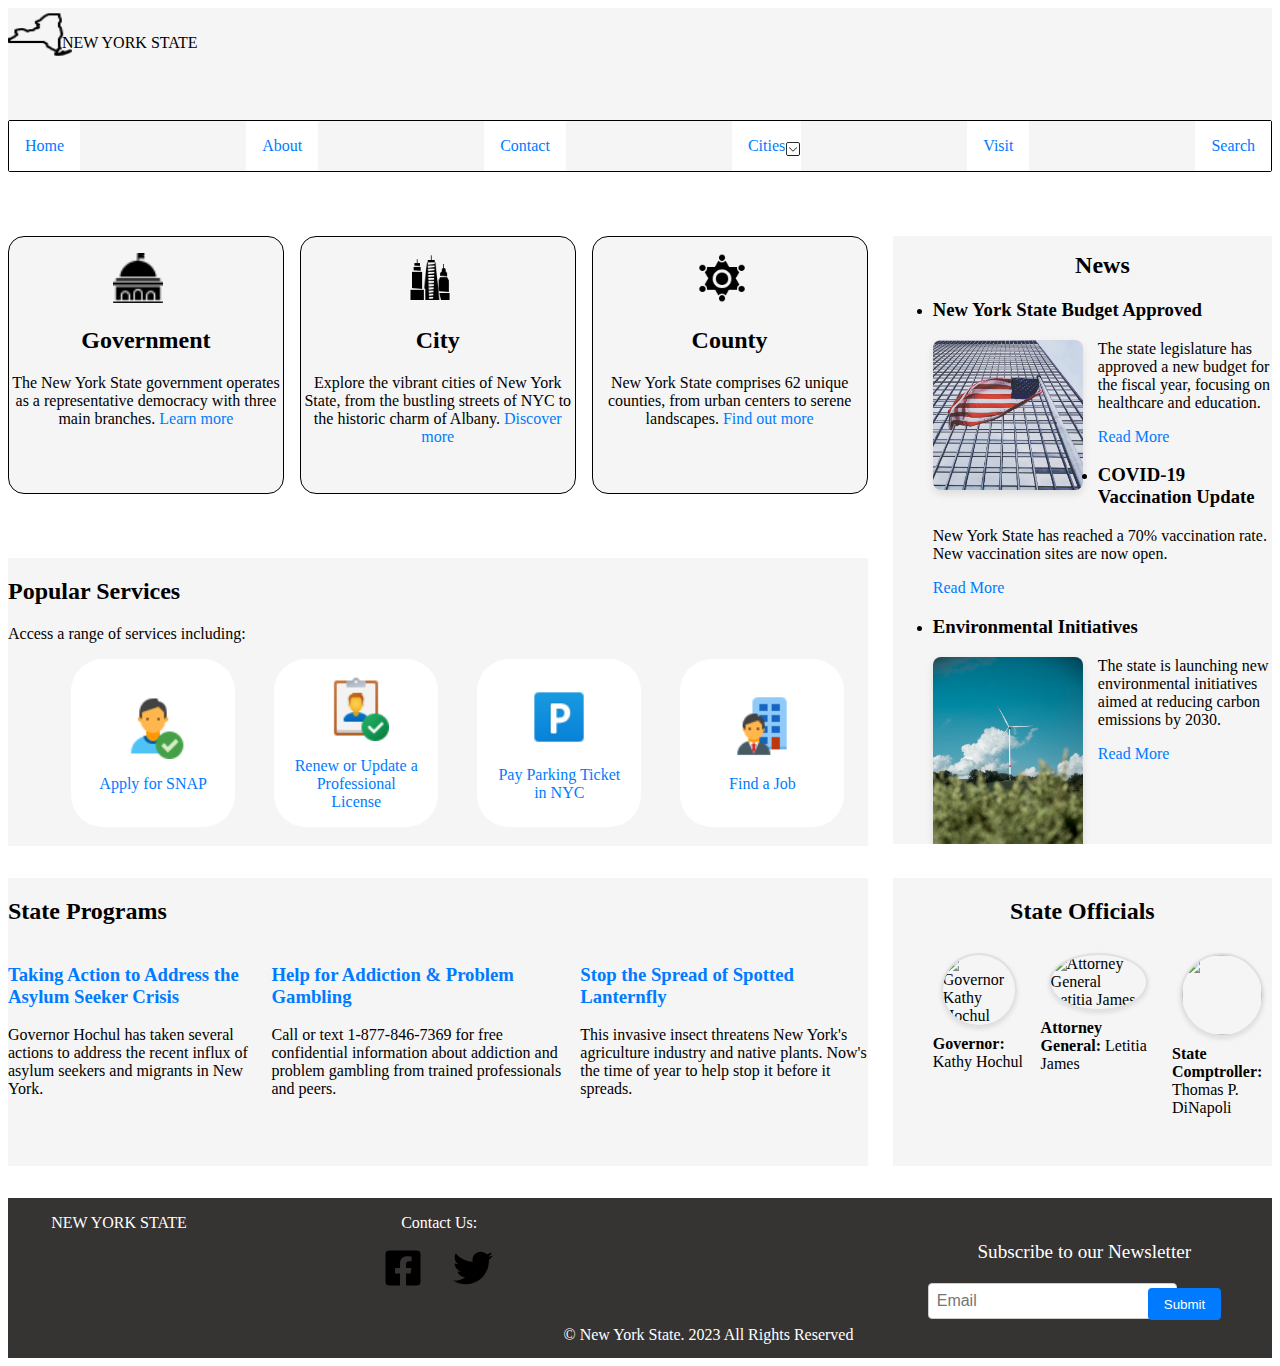
==== index.html @ fec56e37 "fixed" ====
<!DOCTYPE html>
<html lang="en">
<head>
    <meta charset="UTF-8">
    <meta name="viewport" content="width=device-width, initial-scale=1.0">
    <link rel="stylesheet" href="style.css"/>
    
    <link rel="stylesheet" href="https://cdnjs.cloudflare.com/ajax/libs/font-awesome/4.7.0/css/font-awesome.min.css">
    <title>New York State</title>
</head>
<!---------------------------Body Div ----------------------->

<body>
    <div class="main">
        <div class="div">
            <div class="header">
                <div class="image_div">
                    <img src="./Assets/icons8-nyc-50.png" alt="New New State" class="image" />
                    
                    <p>NEW YORK STATE</p>
                </div>
            </div>
            <nav id="nav">
                <li id="home"><a href="./index.html">Home</a></li>
                <li id="about" ><a href="./about.html">About</a></li>
                <li id="contact"><a href="./contact.html">Contact</a></li>
                <li id="cities" class="dropdown">
                    <a href="#" >Cities<img src="./Assets/icons8-drop-down-50.png" alt="dropdown" class="dropdown-image"/></a>
                    <div class="dropdown-content">
                        <a href="./albany.html">Albany</a>
                        <a href="./nyc.html">New York City</a>
                        <a href="./buffalo.html">Buffalo</a>
                    </div>
                </li>
                <li id="visit"><a href="./visit.html">Visit</a></li>
                <li id="search">Search</li>
            </nav>
            <section class="section">

<!---------------------------Main Div ----------------------->
                <div class="main_aside">
                    <div class="subdivision">

                        <!-- Government Section -->
                        <div class="first">
                            <img src="./Assets/icons8-government-32.png" alt="Government Icon" class="section-icon">
                            <h2>Government</h2>
                            <p>The New York State government operates as a representative democracy with three main branches. <a href="#gov-details">Learn more</a></p>
                        </div>
                    
                        <!-- City Section -->
                        <div class="second">
                            <img src="./Assets/icons8-nyc-64.png" alt="City Icon" class="section-icon">
                            <h2>City</h2>
                            <p>Explore the vibrant cities of New York State, from the bustling streets of NYC to the historic charm of Albany. <a href="#city-details">Discover more</a></p>
                        </div>
                    
                        <!-- County Section -->
                        <div class="third">
                            <img src="./Assets/icons8-sheriff-64.png" alt="County Icon" class="section-icon">
                            <h2>County</h2>
                            <p>New York State comprises 62 unique counties, from urban centers to serene landscapes. <a href="#county-details">Find out more</a></p>
                        </div>
                    
                    </div>

                  <!-- service div -->
                    <div class="info">
                        <div class="services">
                            <h2>Popular Services</h2>
                            <p>Access a range of services including:</p>
                                <ul class="service-list">
                                    <li class="service1"><img src="./Assets/icons8-apply-48.png" alt="" class="service-image"/><a href="#">Apply for SNAP</a></li>
                                    <li class="service1"><img src="./Assets/icons8-id-48.png" alt="" class="service-image"/><a href="#">Renew or Update a Professional License</a></li>
                                    <li class="service1"><img src="./Assets/icons8-parking-48.png" alt="" class="service-image"/><a href="#">Pay Parking Ticket in NYC</a></li>
                                    <li class="service1"><img src="./Assets/icons8-job-48.png" alt="" class="service-image"/><a href="#">Find a Job</a></li>
                                </ul>
                        </div>

                         <!-- program div -->
                        <div class="programs">
                            <h2>State Programs</h2>
                            <div class="program">
                                <div class="program-item1">
                                    <h3><a href="#">Taking Action to Address the Asylum Seeker Crisis</a></h3>
                                    <p>Governor Hochul has taken several actions to address the recent influx of asylum seekers and migrants in New York.</p>
                                </div>
                            
                                <div class="program-item2">
                                    <h3><a href="#">Help for Addiction & Problem Gambling</a></h3>
                                    <p>Call or text 1-877-846-7369 for free confidential information about addiction and problem gambling from trained professionals and peers.</p>
                                </div>
                            
                                <div class="program-item3">
                                    <h3><a href="#">Stop the Spread of Spotted Lanternfly</a></h3>
                                    <p>This invasive insect threatens New York's agriculture industry and native plants. Now's the time of year to help stop it before it spreads.</p>
                                </div>

                            </div>
                        
                        </div>
    
                    </div>
                </div>
<!---------------------------Aside Div ----------------------->
                <div class="aside">
                    
                        <ul>
                            <h2 class="news">News</h2>
                            <li>
                                <h3>New York State Budget Approved</h3>
                                <img src="./Assets/rabih-shasha-0ohKYBrHOKI-unsplash.jpg"  alt="" class="news-image"/>
                                <p>The state legislature has approved a new budget for the fiscal year, focusing on healthcare and education.</p>
                                <a href="https://www.assembly.ny.gov/2022budget/">Read More</a>
                            </li>
                            <li>
                                <h3>COVID-19 Vaccination Update</h3>
                                <img src="./Assets/pexels-edward-jenner-4031867.jpg"  alt="" class="news-image"/>
                                <p>New York State has reached a 70% vaccination rate. New vaccination sites are now open.</p>
                                <a href="https://usafacts.org/visualizations/covid-vaccine-tracker-states/state/new-york/">Read More</a>
                            </li>
                            <li>
                                <h3>Environmental Initiatives</h3>
                                <img src="./Assets/pexels-jan-kopřiva-3315512.jpg"  alt="" class="news-image"/>
                                <p>The state is launching new environmental initiatives aimed at reducing carbon emissions by 2030.</p>
                                <a href="https://www.governor.ny.gov/news/governor-hochul-unveils-cap-and-invest-program-reduce-greenhouse-gas-emissions-and-combat">Read More</a>
                            </li>
                        </ul>
                </div>
                <div class="officials">
                    <h2>State Officials</h2>
                    <ul class="official">
                        <li>
                            <img src="https://www.governor.ny.gov/sites/default/files/styles/square_extra_large/public/2023-01/GovKathyHochul_FeatureBio_Photo.jpg?h=8a7fc05e&itok=4vPzTHmf" alt="Governor Kathy Hochul" class="official-image" />
                            <strong>Governor:</strong> Kathy Hochul
                        </li>
                        <li>
                            <img src="https://ag.ny.gov/sites/default/files/styles/xl_2x/public/2023-01/LetitiaJames.jpg?itok=g_IX0FD-" alt="Attorney General Letitia James" class="official-image" />
                            <strong>Attorney General:</strong> Letitia James
                        </li>
                        <li>
                            <img src="https://www.osc.state.ny.us/files/about/image/tpd-high-res-2100x1500px.jpg" class="official-image" />
                            <strong>State Comptroller:</strong> Thomas P. DiNapoli
                        </li>
                    </ul>
                </div>
            </section>
            
<!---------------------------Footer Div ----------------------->
            <footer class="footer">
                <div class="name">
                    <p>NEW YORK STATE</p>
                </div>
                <div class="contact">
                    <p>Contact Us:</p>
                    <svg class="social1" xmlns="http://www.w3.org/2000/svg" viewBox="0 0 448 512"><!--! Font Awesome Pro 6.4.2 by @fontawesome - https://fontawesome.com License - https://fontawesome.com/license (Commercial License) Copyright 2023 Fonticons, Inc. --><path d="M400 32H48A48 48 0 0 0 0 80v352a48 48 0 0 0 48 48h137.25V327.69h-63V256h63v-54.64c0-62.15 37-96.48 93.67-96.48 27.14 0 55.52 4.84 55.52 4.84v61h-31.27c-30.81 0-40.42 19.12-40.42 38.73V256h68.78l-11 71.69h-57.78V480H400a48 48 0 0 0 48-48V80a48 48 0 0 0-48-48z"/></svg>
                    <svg class="social2" xmlns="http://www.w3.org/2000/svg" viewBox="0 0 512 512"><!--! Font Awesome Pro 6.4.2 by @fontawesome - https://fontawesome.com License - https://fontawesome.com/license (Commercial License) Copyright 2023 Fonticons, Inc. --><path d="M459.37 151.716c.325 4.548.325 9.097.325 13.645 0 138.72-105.583 298.558-298.558 298.558-59.452 0-114.68-17.219-161.137-47.106 8.447.974 16.568 1.299 25.34 1.299 49.055 0 94.213-16.568 130.274-44.832-46.132-.975-84.792-31.188-98.112-72.772 6.498.974 12.995 1.624 19.818 1.624 9.421 0 18.843-1.3 27.614-3.573-48.081-9.747-84.143-51.98-84.143-102.985v-1.299c13.969 7.797 30.214 12.67 47.431 13.319-28.264-18.843-46.781-51.005-46.781-87.391 0-19.492 5.197-37.36 14.294-52.954 51.655 63.675 129.3 105.258 216.365 109.807-1.624-7.797-2.599-15.918-2.599-24.04 0-57.828 46.782-104.934 104.934-104.934 30.213 0 57.502 12.67 76.67 33.137 23.715-4.548 46.456-13.32 66.599-25.34-7.798 24.366-24.366 44.833-46.132 57.827 21.117-2.273 41.584-8.122 60.426-16.243-14.292 20.791-32.161 39.308-52.628 54.253z"/></svg>
                    <img />
                    <img />
                </div>
                <div class="legal">
                    <p>© New York State. 2023 All Rights Reserved</p>
                </div>
                <div class="subscribe">
                    <p>Subscribe to our Newsletter</p>
                    <input
                    placeholder="Email"
                    type="email"
                     />
                    <button class="button">Submit</button>
                </div>
            </footer>
        </div>

    </div>

<script src="./script.js">  
</script>

</body>
</html>
---- style.css ----
.main{
    background-color: white;
    overflow-x: hidden;
    scroll-behavior: smooth;
}

.header{
    position: relative;
    background-color: #F5F5F5 ;
    height: 7rem;
}
.header p{
    position: absolute;
    top:10px;
    left: 54px;
}

.image{
    width: 64px;
    height: 53px;

}
.image-flag{
    position: absolute;
    width: 74px;
    height: 70%;
    right: 2rem;
}
#nav{
    display: flex;
    justify-content: space-between;
    background-color: #F5F5F5;
    border-radius: 2px;
    list-style: none;
    border: 1px solid black;
    color: #007BFF;
    list-style: none;
    cursor: pointer;
   
}

#home, #about, #contact, #visit, #search, #cities{
    position: relative;
    background-color: #ffffff;
    padding: 1rem;
}
a {
    color: #007BFF; 
    text-decoration: none; 
}
a:hover{
    text-decoration:overline;
}
.dropdown-content {
    display: none;    
}
.dropdown-image{
    position: absolute;
    top: 1.25rem;
    right: 0;
   
    width: 1rem;
}

.section{
    position: relative;


}
.subdivision {
    display: flex;
    gap: 1rem;
    width: 68%;
    margin-top: 4rem;
}
.subdivision a{
    text-decoration: none; 
    color: #007BFF;
    
}

.first, .second, .third {
    background-color: #F5F5F5;
    flex: 1; 
    height: 15rem;
    border: 1px solid black; 
    border-radius: 1rem;
    padding-top: 1rem;
    text-align: center;
    overflow: scroll;
}
.section-icon {
    width: 50px;
    height: 50px;
    margin-right: 1rem;
}

.info{
    display: flex;
    flex-direction: column;
    justify-content: flex-start;
    margin-top: 0;
}
.services{
    background-color: #F5F5F5;
    margin-bottom: 2rem;
    margin-top: 4rem;
    height: 15rem;
    width: 68%;
    padding-bottom: 3rem;
    gap: 1rem;
    overflow: hidden;

}
.service-list{
    display: flex;
    flex-direction: row;
    justify-content:space-evenly;
    gap: 1rem;
    list-style: none;
    margin: 0rem;

}
.service1 {
    background-color: #ffffff;
    border-radius: 2rem;
    height: auto; 
    width: 20%; 
    text-align: center;
    padding: 1rem; 
    box-sizing: border-box; 
    display: flex; 
    flex-direction: column; 
    align-items: center; 
    justify-content: center; 
}
.service1:hover {
    box-shadow: 0 4px 8px rgba(0, 0, 0, 0.1); 
    transform: translateY(-5px); 
    transition: all 0.3s ease; 
}

.service-image {
    width: 50%; 
    height: auto; 
    margin-bottom: 1rem; 
}

.service1 a {
    text-decoration: none; 
    color: #007BFF; 
    font-weight: 500; 
}

.service1 a:hover {
    text-decoration: underline; 
}

.programs{
    background-color: #F5F5F5;
    height: 15rem;
    width: 68%;
    padding-bottom: 3rem;

}
.program{
    display: flex;
    flex-direction: row;
    justify-content:space-between;
    overflow: scroll;
    margin-bottom: 0rem;
    gap: 1rem;

}
.program a {
    text-decoration: none; 
    color: #007BFF; 
}
.aside{
    position: absolute;
    background-color: #F5F5F5;
    display: flex;
    justify-content: center;
    top: 0px;
    right: 0px;
    height: 34rem;
    width:30%;
    padding-bottom: 4rem;
    overflow: scroll;

}
.aside a {
    text-decoration: none; 
    color: #007BFF; 
}
.news{
    text-align: center;
    margin-top: 0;

}
.news-image {
    width: 150px; 
    height: auto; 
    margin-right: 15px; 
    float: left; 
    border-radius: 8px; 
    box-shadow: 0 4px 8px rgba(0, 0, 0, 0.1); 
}


.news li {
    padding-bottom: 10px; 
    border-bottom: 1px solid #e0e0e0; 
    margin-bottom: 15px; 
}

.news li:last-child {
    border-bottom: none; 
}




.officials{
    position: absolute;
    background-color: #F5F5F5;
    bottom: 0px;
    right: 0px;
    height: 15rem;
    width:30%;
    padding-bottom: 3rem;
    overflow: scroll;

}
.officials h2{
    text-align: center;
}
.official{
    display: flex;
    justify-content:flex-start;
    gap: 1rem;
    list-style: none;
}
.official-image {
    width: 5rem;
    height: 5rem;
    object-fit: cover;       
    margin: 0.5rem;          
    border-radius: 50%;      
    box-shadow: 0 2px 5px rgba(0, 0, 0, 0.1); 
    border: 2px solid #e0e0e0; 
    transition: transform 0.3s ease; 
}

.official-image:hover {
    transform: scale(1.1);   
}



.footer{
    width: 100%;
    height: 10rem;
    color: white;
    display: flex;
    flex-direction: row;
    justify-content: space-around;
    margin-top: 2rem;
    background-color: #363333;
}
.name{
    font: bold;
    

}
.contact{
    position: relative;
    padding-left: 8rem;

    

}
.social1{
    position: absolute;
    left: 100px;
    width: 60px;
    height: 40px;
}
.social2{
    position: absolute;
    left: 170px;
    width: 60px;
    height: 40px;
}
.legal{
    margin-top: 7rem;
}
.subscribe{
    position: relative;
    display: flex;
    flex-direction: column;
    align-items: center;
    justify-content: center;
    margin-top: 10px;
    font-family: 'Times New Roman', Times, serif;
    font-size: larger;
}
.subscribe p{
    margin-top: 10px;
}
.subscribe input[type="email"]{

    width: 80%; 
    padding: 0.5rem; 
    margin-bottom: 1rem; 
    margin-right: 4rem;
    border: 1px solid #ccc; 
    border-radius: 4px; 
    font-size: 1rem; 
    
}
.button{
    position: absolute;
    height: 2rem;
   
    background-color: #007BFF; 
    color: #ffffff; 
    padding: 0.5rem 1rem; 
    border: none; 
    border-radius: 4px; 
        
    cursor: pointer; 
    transition: background-color 0.3s; 
    top: 5rem;
    left: 12rem; 

}

.button:hover{
    background-color: #F5F5F5;
    color: black;

}





@media screen and (max-width: 600px) {
    .header {
        height: auto;
        padding: 1rem;
    }
    .image {
        width: 48px;
        height: 40px;
        margin: 0 auto;
    }
    .header p {
        top: auto;
        left: 50%;
        transform: translateX(-50%);
    }

    #nav {
        flex-direction: column;
        align-items: center;
        gap: 0.5rem;
        padding-top: 1rem;
    }
    #home, #about, #contact, #visit, #search {
        padding: 0.5rem;
        width: 100%;
        text-align: center;
    }

    .subdivision {
        flex-direction: column;
        align-items: center;
        gap: 2rem;
        width: 100%;
        padding: 1rem;
    }
    .first, .second, .third {
        width: 90%;
        height: auto;
        padding: 1rem;
    }
    .services, .programs {
        width: 90%;
        padding: 1rem;
    }
    .service1 {
        width: 100%;
        margin-bottom: 1rem;
    }

    .aside {
        position: static;
        margin-top: 6rem;
        width: 100%;
        height: auto;
        padding: 1rem;
    }
    .news {
        margin-top: 2rem;
    }
    .officials {
        position: static; 
        margin-top: 1rem; 
        width: 100%;
        height: auto;
        padding: 1rem;
    }
    

    .footer {
        flex-direction: column;
        align-items: center;
        height: auto;
        padding: 1rem;
    }
    .contact {
        padding-left: 0;
        text-align: center;
    }
    .social1, .social2 {
        position: static;
        display: inline-block;
        margin: 0.5rem;
    }
    .subscribe {
        margin-bottom: 2rem;
    }
    .subscribe input[type="email"] {
        width: 90%;
        margin-bottom: 1rem;
    }
    .button{
        position: absolute;
        top:6rem;
        left: 4rem;
        
    }
}

@media screen and (min-width: 600px) {
    .button{
        position: absolute;
        top:5rem;
        left: 13rem;
    }

}
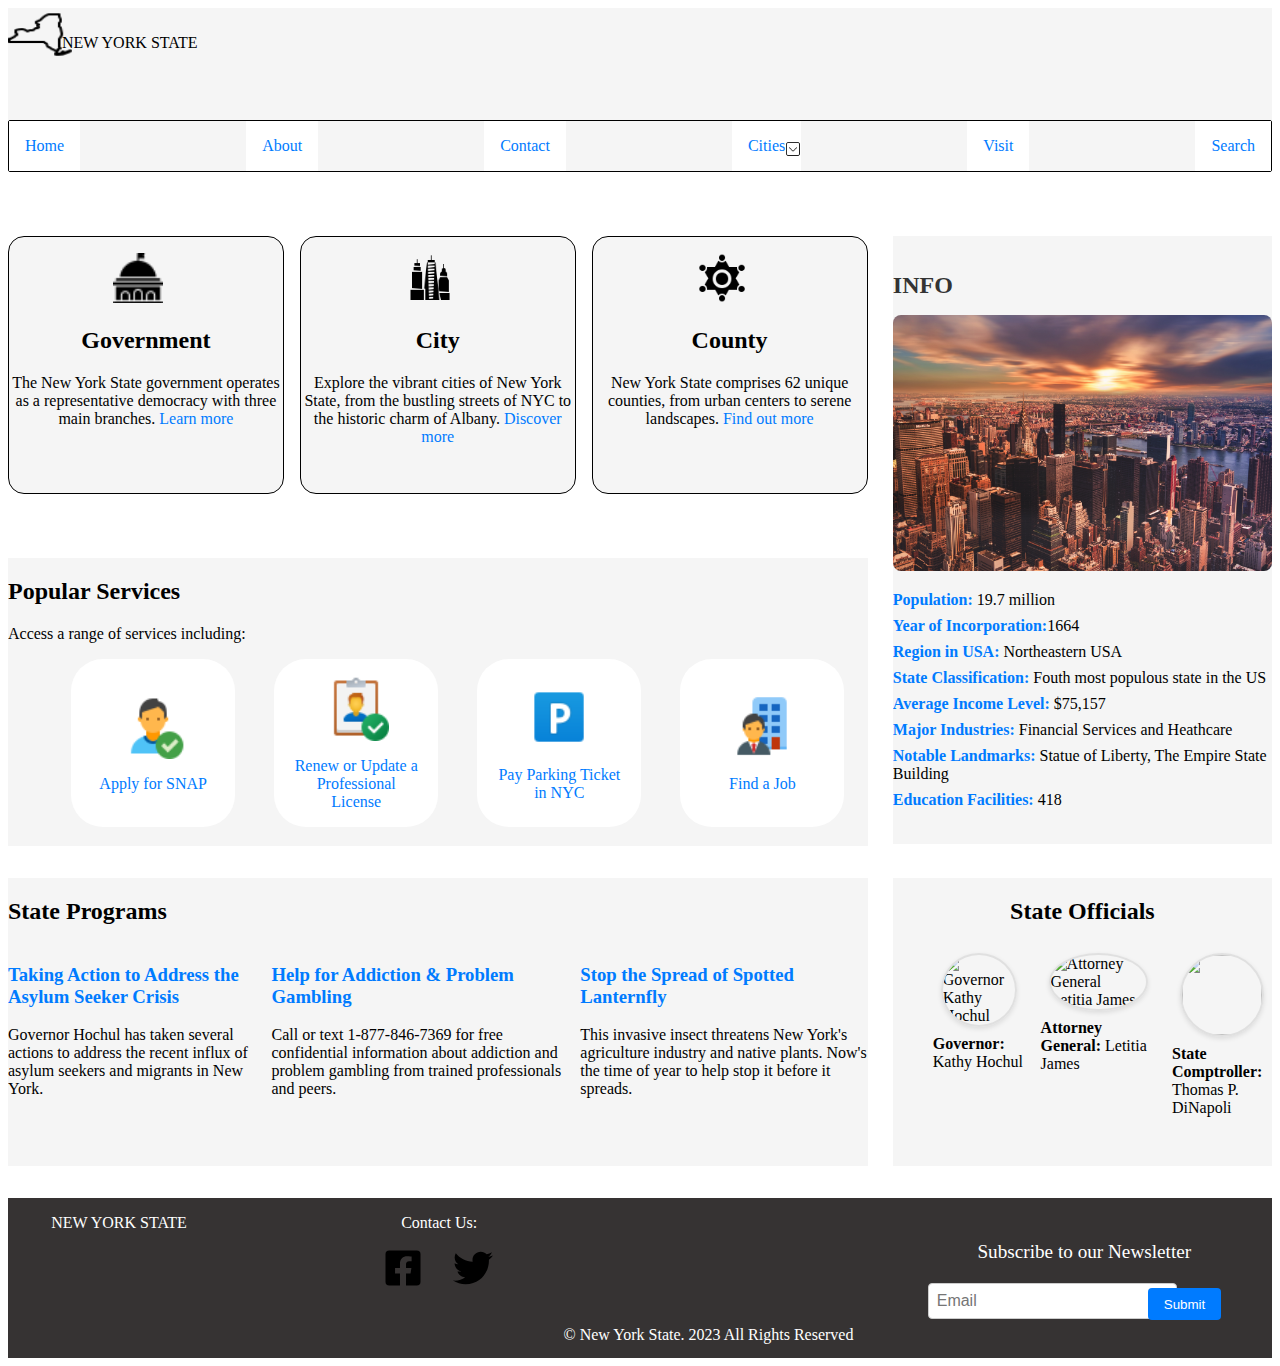
==== commit b62ef7d0: "first revision done" ====
--- a/index.html
+++ b/index.html
@@ -8,7 +8,7 @@
     <link rel="stylesheet" href="https://cdnjs.cloudflare.com/ajax/libs/font-awesome/4.7.0/css/font-awesome.min.css">
     <title>New York State</title>
 </head>
-<!---------------------------Body Div ----------------------->
+<!-----------------------Body Div ----------------------->
 
 <body>
     <div class="main">
@@ -104,28 +104,18 @@
                 </div>
 <!---------------------------Aside Div ----------------------->
                 <div class="aside">
-                    
-                        <ul>
-                            <h2 class="news">News</h2>
-                            <li>
-                                <h3>New York State Budget Approved</h3>
-                                <img src="./Assets/rabih-shasha-0ohKYBrHOKI-unsplash.jpg"  alt="" class="news-image"/>
-                                <p>The state legislature has approved a new budget for the fiscal year, focusing on healthcare and education.</p>
-                                <a href="https://www.assembly.ny.gov/2022budget/">Read More</a>
-                            </li>
-                            <li>
-                                <h3>COVID-19 Vaccination Update</h3>
-                                <img src="./Assets/pexels-edward-jenner-4031867.jpg"  alt="" class="news-image"/>
-                                <p>New York State has reached a 70% vaccination rate. New vaccination sites are now open.</p>
-                                <a href="https://usafacts.org/visualizations/covid-vaccine-tracker-states/state/new-york/">Read More</a>
-                            </li>
-                            <li>
-                                <h3>Environmental Initiatives</h3>
-                                <img src="./Assets/pexels-jan-kopřiva-3315512.jpg"  alt="" class="news-image"/>
-                                <p>The state is launching new environmental initiatives aimed at reducing carbon emissions by 2030.</p>
-                                <a href="https://www.governor.ny.gov/news/governor-hochul-unveils-cap-and-invest-program-reduce-greenhouse-gas-emissions-and-combat">Read More</a>
-                            </li>
-                        </ul>
+                    <ul>
+                        <h2 class="news">INFO</h2>
+                        <img src="./Assets/pexels-quintin-gellar-313782.jpg" alt="New York" />
+                        <li><strong>Population:</strong> 19.7 million</li>
+                        <li><strong>Year of Incorporation:</strong>1664</li>
+                        <li><strong>Region in USA:</strong> Northeastern USA</li>
+                        <li><strong>State Classification:</strong> Fouth most populous state in the US</li>
+                        <li><strong>Average Income Level:</strong> $75,157</li>
+                        <li><strong>Major Industries:</strong> Financial Services and Heathcare</li>
+                        <li><strong>Notable Landmarks:</strong> Statue of Liberty, The Empire State Building </li>
+                        <li><strong>Education Facilities:</strong> 418 </li>
+                    </ul>
                 </div>
                 <div class="officials">
                     <h2>State Officials</h2>
@@ -146,7 +136,7 @@
                 </div>
             </section>
             
-<!---------------------------Footer Div ----------------------->
+<!---------------------------Footer Div ------------------->
             <footer class="footer">
                 <div class="name">
                     <p>NEW YORK STATE</p>
--- a/style.css
+++ b/style.css
@@ -189,33 +189,31 @@
     overflow: scroll;
 
 }
-.aside a {
-    text-decoration: none; 
-    color: #007BFF; 
-}
-.news{
-    text-align: center;
-    margin-top: 0;
-
-}
-.news-image {
-    width: 150px; 
-    height: auto; 
-    margin-right: 15px; 
-    float: left; 
-    border-radius: 8px; 
-    box-shadow: 0 4px 8px rgba(0, 0, 0, 0.1); 
-}
-
-
-.news li {
-    padding-bottom: 10px; 
-    border-bottom: 1px solid #e0e0e0; 
-    margin-bottom: 15px; 
-}
-
-.news li:last-child {
-    border-bottom: none; 
+
+
+.aside h2 {
+    color: #333;
+    margin-bottom: 1rem;
+}
+
+.aside img {
+    width: 100%;
+    height: 50%;
+    border-radius: 8px;
+    margin-bottom: 1rem;
+}
+
+.aside ul {
+    list-style-type: none;
+    padding-left: 0;
+}
+
+.aside li {
+    margin-bottom: 0.5rem;
+}
+
+.aside strong {
+    color: #007BFF;
 }
 
 
